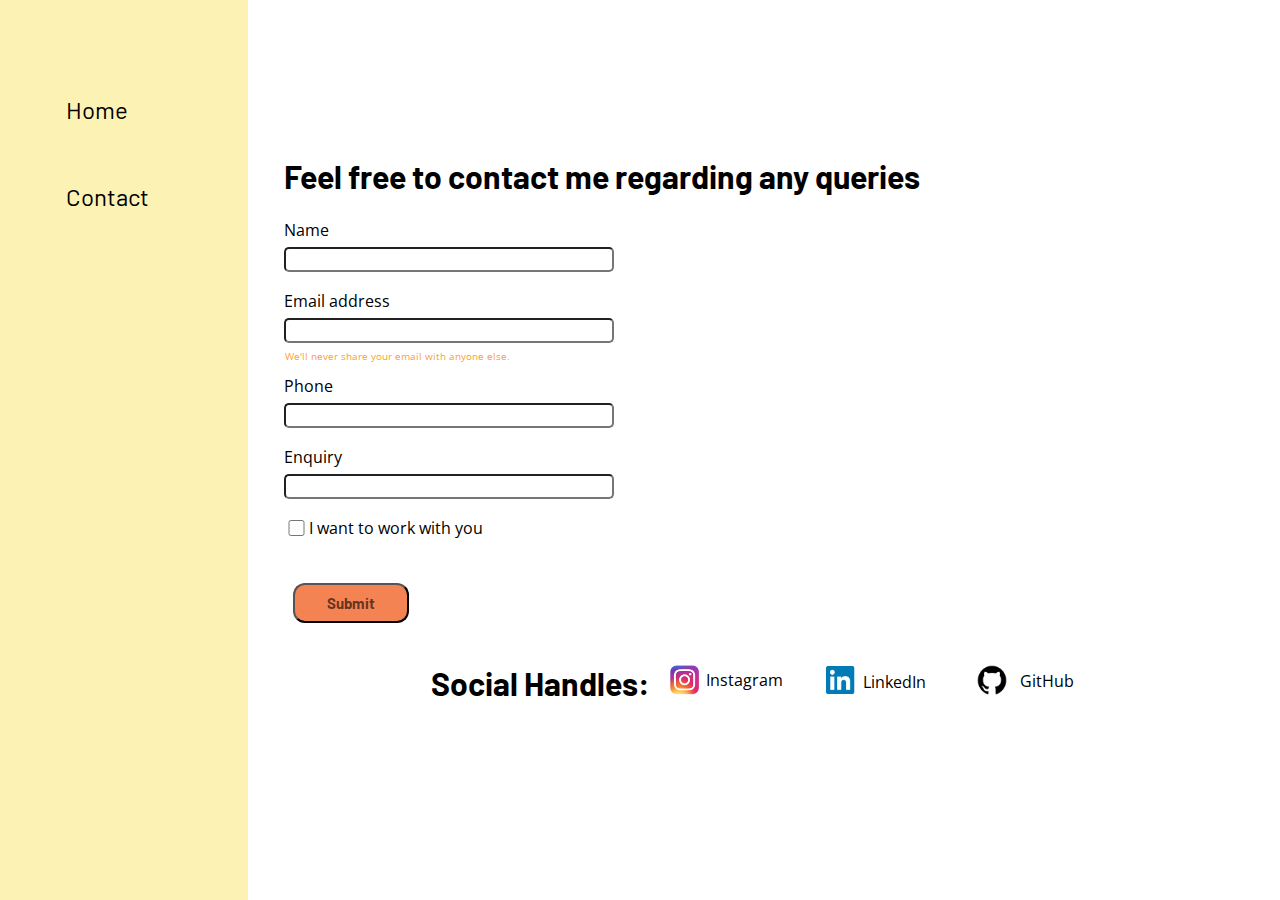
==== contact.html @ 3acb362c "Added files" ====
<!DOCTYPE html>
<html lang="en">
  <head>
    <meta charset="UTF-8" />
    <meta http-equiv="X-UA-Compatible" content="IE=edge" />
    <meta name="viewport" content="width=device-width, initial-scale=1.0" />
    <title>Bhanavi Goyal</title>
    <link rel="stylesheet" href="style.css" />
  </head>
  <body>
    <div class="container">
      <div class="sidebar">
        <nav>
          <ul>
            <li><a href="/">Home</a></li>
            <li><a href="/contact.html">Contact</a></li>
          </ul>
        </nav>
      </div>
      <div class="main">
        <div class="contactForm">
          <h1>Feel free to contact me regarding any queries</h1>
          <form>
            <div class="mb-3">
              <label for="clientName" class="form-label">Name</label>
              <input type="name" class="form-control" id="clientName"
              aria-describedby="emailHelp"
            />
            <div class="mb-3">
              <label for="exampleInputEmail1" class="form-label"
                >Email address</label
              >
              <input
                type="email"
                class="form-control"
                id="exampleInputEmail1"
                aria-describedby="emailHelp"
              />
              <div id="emailHelp" class="form-text">
                We'll never share your email with anyone else.
              </div>
            </div>
            <div class="mb-3">
              <label for="clientPhone" class="form-label">Phone</label>
              <input type="phone" class="form-control" id="clientPhone" />
            </div>
            <div class="mb-3">
              <label for="clientEnquiry" class="form-label">Enquiry</label>
              <input type="enquiry" class="form-control" id="clientEnquiry" />
            </div>
            <div class="mb-3" id="form-check">
              <input type="checkbox" class="form-check-input" id="isClient" />
              <label class="form-check-label" for="isClient"
                >I want to work with you</label
              >
            </div>
            <div class="btn">
              <button type="submit" class="btn btn-primary">Submit</button>
            </div>
          </form>
        </div>
        <div class="social">
            <h1>Social Handles: </h1>
            <div class="instagram">
                <div class="instLogo">
                    <img src="images/instagram.png" alt="Instagram Logo">
                </div>
                <div class="inst">Instagram</div>
            </div>
            <div class="linkedIn">
                <div class="linkedLogo">
                    <img src="images/linkedIn.png" alt="LinkedIn Logo">
                </div>
                <div class="linked">LinkedIn</div>
            </div>
            <div class="github">
                <div class="gitLogo">
                    <img src="images/github.png" alt="GitHub Logo">
                </div>
                <div class="git">GitHub</div>
            </div>
        </div>
      </div>
    </div>
  </body>
</html>
---- style.css ----
@import url('https://fonts.googleapis.com/css2?family=Barlow:wght@300&family=Quicksand&display=swap');
@import url('https://fonts.googleapis.com/css2?family=Open+Sans:wght@300&display=swap');
*{
    margin: 0;
    padding: 0;
}

.sidebar{
    background-color: rgb(252, 242, 180);
    width: 262px;
    height: 100vh;
    font-family: 'Barlow', sans-serif;
}

.sidebar nav{
    padding: 66px;
}

.sidebar nav li{
    list-style: none;
    font-size: 24px;
    padding: 29px 0;
}

.sidebar nav li a{
    text-decoration: none;
    color: black;
}

.main{
    /* background-color: aqua; */
    width: 85vw;
}

.container{
    display: flex;
}

.infoContainer{
    /* background-color: aquamarine; */
    height: 59vh;
    width: 80vw;
    margin: 106px auto;
    display: flex;
    justify-content: space-around;
}

.hello{
    font-size: 52px;
    font-family: 'Open Sans', sans-serif;
}

.name{
    font-size: 56px;
    font-weight: bold;
    font-family: 'Barlow', sans-serif;

}

.about{

    font-size: 32px;
    font-family: 'Quicksand', sans-serif;

}

.moreabout{
    margin-top: 32px;
    font-size: 28px;
    font-family: 'Open Sans', sans-serif;
}

.devPic img{
    height: 46vh;
    padding: 84px;
}

.devInfo{
    display: flex;
    justify-content: center;
    flex-direction: column;
}

.btn{
    margin-top: 32px;
}

.btn button{
    padding: 9px;
    border-radius: 12px;
    font-size: 15px;
    color: rgba(0, 0, 0, 0.613);
    background-color: rgb(244, 131, 83);
    font-weight: bold;
    font-family: 'Barlow', sans-serif;
    margin: 0 9px;
    cursor: pointer;
    width: 116px;
}

.btn button:hover{
    background-color: rgba(0, 0, 0, 0.613);
    color: rgb(244, 131, 83);

}


.contactForm{
    padding: 0 36px;
    padding-top: 145px;
    font-family: 'Open Sans', sans-serif;
}


.contactForm h1{
    font-family: 'Barlow', sans-serif;
    padding: 12px 0;

}

.contactForm form div{
    padding: 12px 0 0 0;
    display: flex;
    flex-direction: column;
}

.contactForm form div input{
    width: 25vw;
    border-radius: 5px;
    margin: 6px 0;
    padding: 3px;
}

#emailHelp{
    font-size: 10px;
    color: rgba(255, 136, 0, 0.845);
    margin: 0px 1px;
    padding: 0 0 0 0;
}


#form-check{
    flex-direction: row;
}

#form-check input{
    width: 25px;
    margin: 3px 0;
}

.social{
    display: flex;
    padding: 15px 0;
    justify-content: center;
    align-items: center;
}


.instagram{
    display: flex;
    flex-direction: row;
    margin: 19px;
    justify-self: center;
}

.linkedIn{
    display: flex;
    flex-direction: row;
    margin: 19px;
}

.github{
    display: flex;
    flex-direction: row;
    margin: 19px;
}

.instLogo img{
    width: 32px;
}

.inst{
    padding: 5px;
}

.linkedLogo img{
    width: 32px;
}

.linked{
    padding: 5px;
}

.gitLogo img{
    width: 46px;
}

.git{
    padding: 13px 5px;
    
}
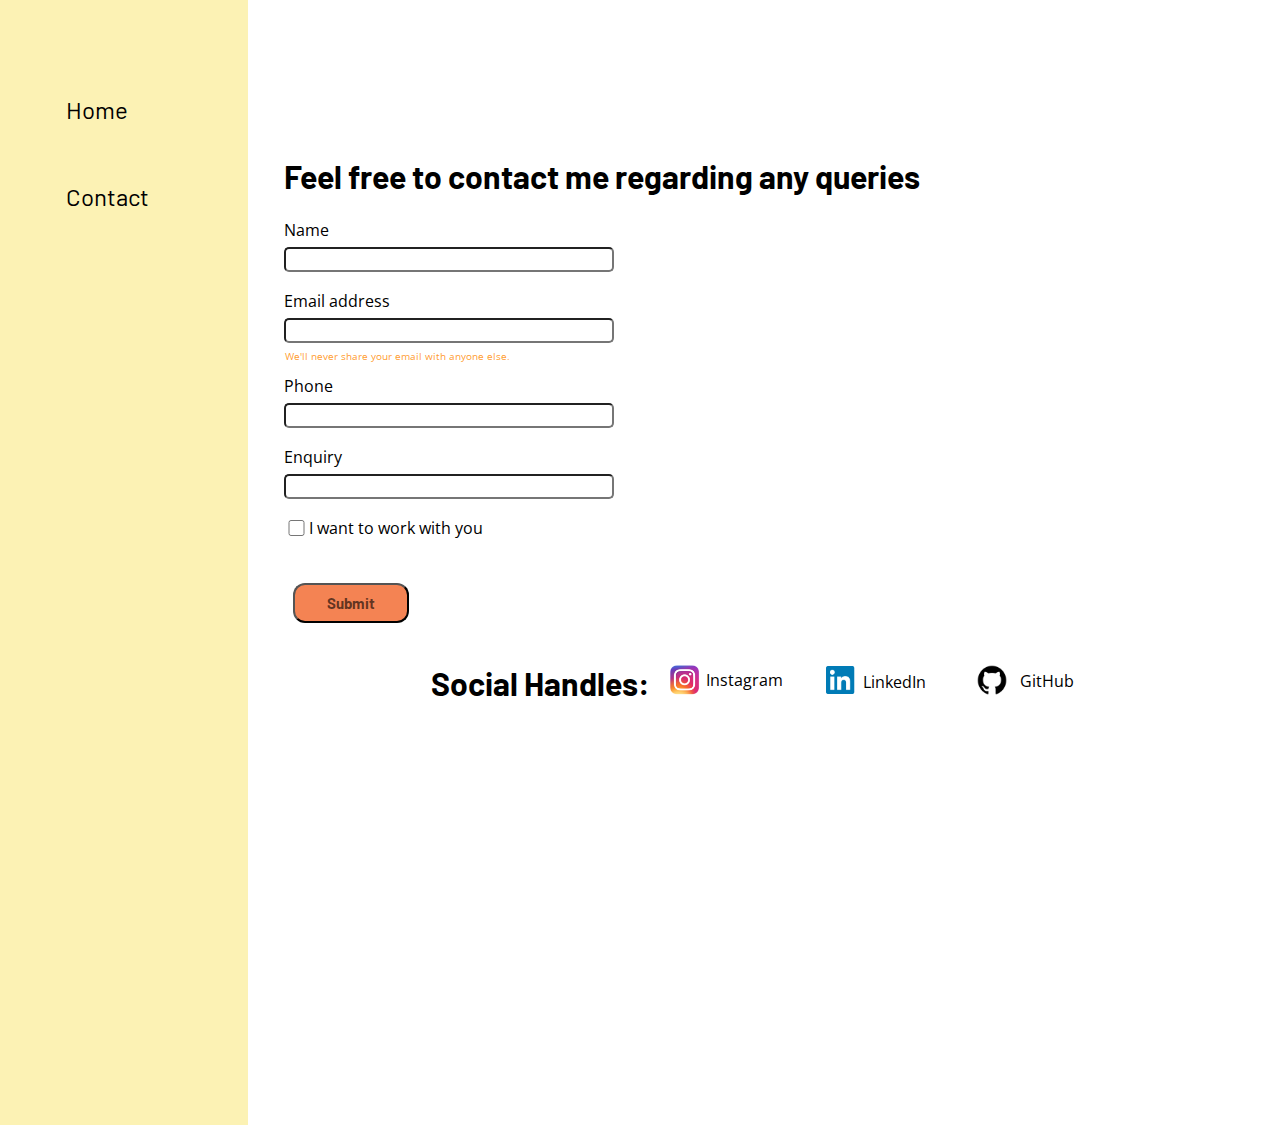
==== commit 308365c9: "Add changes" ====
--- a/contact.html
+++ b/contact.html
@@ -65,19 +65,19 @@
                 <div class="instLogo">
                     <img src="images/instagram.png" alt="Instagram Logo">
                 </div>
-                <div class="inst">Instagram</div>
+                <div class="inst"><a href="https://www.instagram.com/bhanavigoyal">Instagram</a></div>
             </div>
             <div class="linkedIn">
                 <div class="linkedLogo">
                     <img src="images/linkedIn.png" alt="LinkedIn Logo">
                 </div>
-                <div class="linked">LinkedIn</div>
+                <div class="linked"><a href="https://www.linkedin.com/in/bhanavi-goyal-504520204/">LinkedIn</a></div>
             </div>
             <div class="github">
                 <div class="gitLogo">
                     <img src="images/github.png" alt="GitHub Logo">
                 </div>
-                <div class="git">GitHub</div>
+                <div class="git"><a href="https://github.com/bhanavigoyal">GitHub</a></div>
             </div>
         </div>
       </div>
--- a/style.css
+++ b/style.css
@@ -8,7 +8,7 @@
 .sidebar{
     background-color: rgb(252, 242, 180);
     width: 262px;
-    height: 100vh;
+    height: 125vh;
     font-family: 'Barlow', sans-serif;
 }
 
@@ -43,6 +43,7 @@
     margin: 106px auto;
     display: flex;
     justify-content: space-around;
+    flex-wrap: wrap;
 }
 
 .hello{
@@ -155,6 +156,11 @@
     align-items: center;
 }
 
+.social a{
+    text-decoration: none;
+    color: black;
+}
+
 
 .instagram{
     display: flex;
@@ -198,4 +204,4 @@
 .git{
     padding: 13px 5px;
     
-}+}
